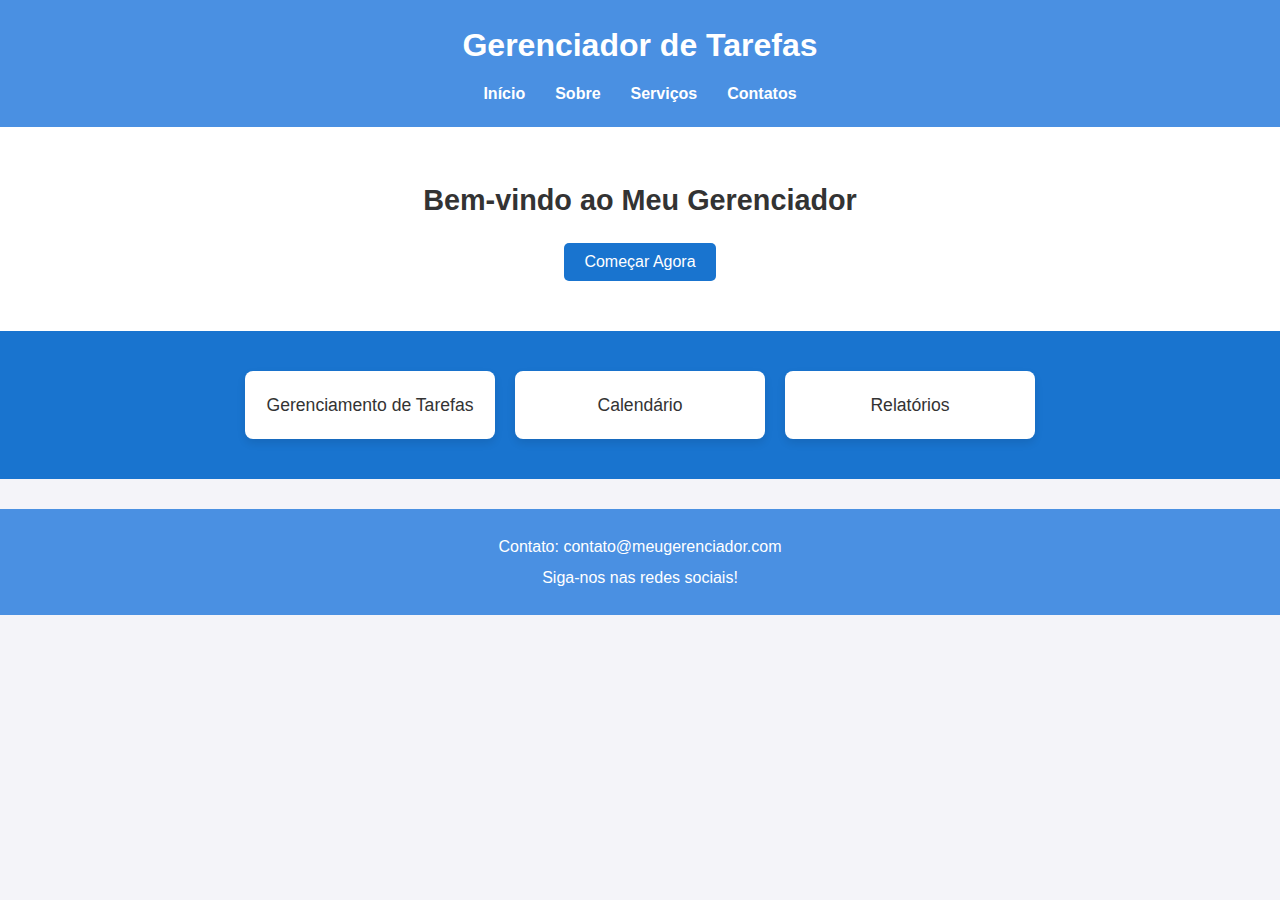
==== html/index.html @ 3a132156 "Add files via upload" ====
<!DOCTYPE html>
<html lang="en">

<head>
    <meta charset="UTF-8">
    <meta name="viewport" content="width=device-width, initial-scale=1,0">
    <title>Gerenciador de Tarefas</title>
    <link rel="stylesheet" href="..//css/style.css">
</head>

<body>
    <header>
        <h1>Gerenciador de Tarefas</h1>
        <nav>
            <ul>
                <li><a href="#">Início</a></li>
                <li><a href="#">Sobre</a></li>
                <li><a href="#">Serviços</a></li>
                <li><a href="#">Contatos</a></li>
            </ul>
        </nav>
    </header>
</body>
<section class="boas-vindas">
    <h2>Bem-vindo ao Meu Gerenciador</h2>
    <button>Começar Agora</button>
</section>
<section class="servicos">
    <section class="card">Gerenciamento de Tarefas</section>
    <section class="card">Calendário</section>
    <section class="card">Relatórios</section>
</section>
<footer>
    <p>Contato: contato@meugerenciador.com</p>
    <p>Siga-nos nas redes sociais!</p>
</footer>
</body>

</html>






</html>
---- css/style.css ----
* {
    margin: 0;
    padding: 0;
    box-sizing: border-box;
}

body {
    font-family: Arial, sans-serif;
    line-height: 1.6;
    color: #333;
    background-color: #f4f4f9;
}

header {
    background-color: #4a90e2;
    color: #fff;
    padding: 20px;
}

header h1 {
    text-align: center;
    font-size: 2em;
}

nav ul {
    display: flex;
    justify-content: center;
    list-style: none;
    margin-top: 10px;
}

nav ul li {
    margin: 0 15px;
}

nav ul li a {
    color: #fff;
    text-decoration: none;
    font-weight: bold;
    transition: color 0.3s ease;
}

nav ul li a:hover {
    color: #2817dc;
}

.boas-vindas {
    text-align: center;
    padding: 50px 20px;
    background-color: #ffffff;
}

.boas-vindas h2 {
    font-size: 1.8em;
    color: #333;
    margin-bottom: 20px;
}

.boas-vindas button {
    background-color: #1974cf;
    color: #fff;
    padding: 10px 20px;
    font-size: 1em;
    border: none;
    border-radius: 5px;
    cursor: pointer;
    transition: background-color 0.3s ease;
}

.boas-vindas button:hover {
    background-color: #357ab8;
}

/* Cards de Serviços */
.servicos {
    display: flex;
    flex-wrap: wrap;
    justify-content: center;
    gap: 20px;
    padding: 40px 20px;
    background-color: #1974cf;
}

.card {
    background-color: #ffffff;
    padding: 20px;
    transition: background-color 0.3s ease;
    width: 250px;
    box-shadow: 0px 4px 8px rgba(0, 0, 0, 0.1);
    border-radius: 8px;
    text-align: center;
    font-size: 1.1em;
}

.card:hover {
    box-shadow: 0px 8px 16px rgba(0, 0, 0, 0.2);
}

/* Rodapé */
footer {
    background-color: #4a90e2;
    color: #ffffff;
    text-align: center;
    padding: 20px;
    margin-top: 30px;
}

footer p {
    margin: 5px 0;
}

@media (max-width: 768px) {
    nav ul {
        flex-direction: column;
    }

    .boas-vindas {
        padding: 30px 10px;
    }

    .servicos {
        padding: 20px 10px;
    }

    .card {
        width: 90%;
    }
}

@media (max-width: 480px) {
    header h1 {
        font-size: 1.5em;
    }

    .boas-vindas h2 {
        font-size: 1.5em;
    }
}
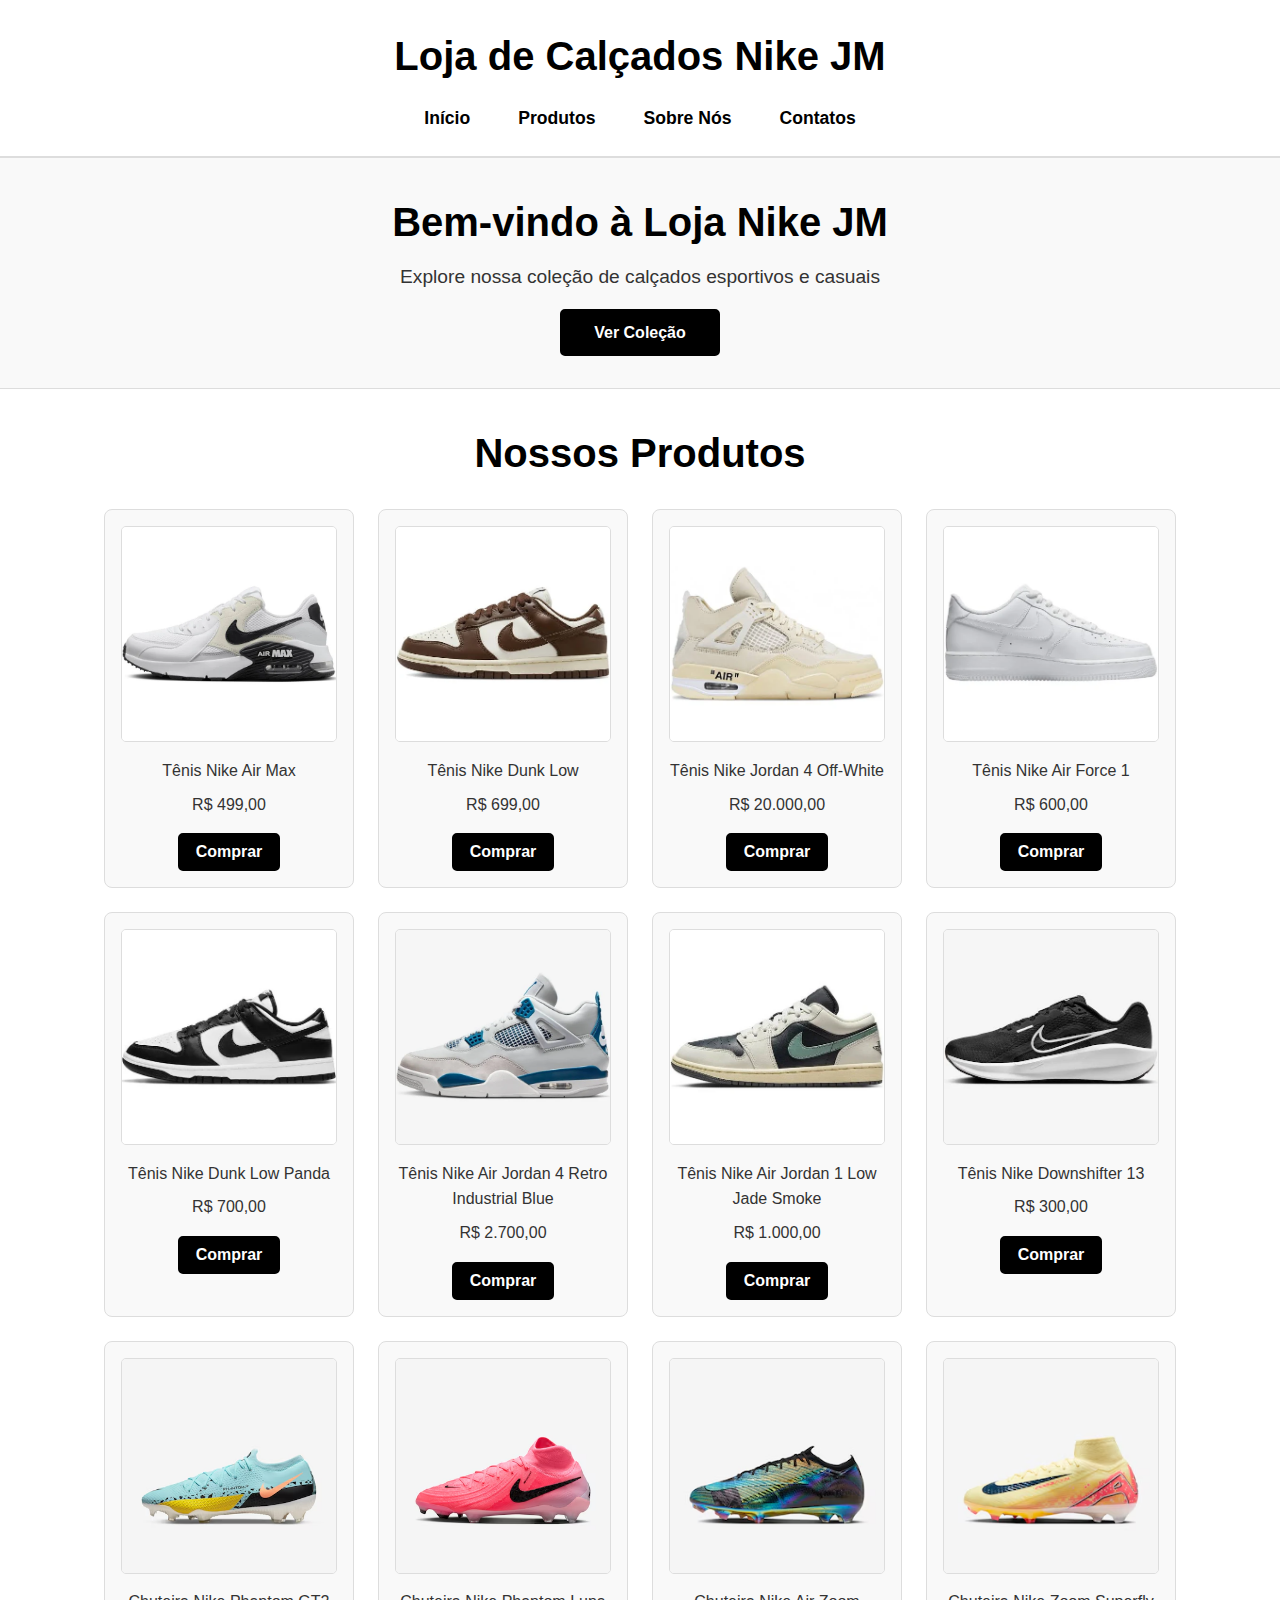
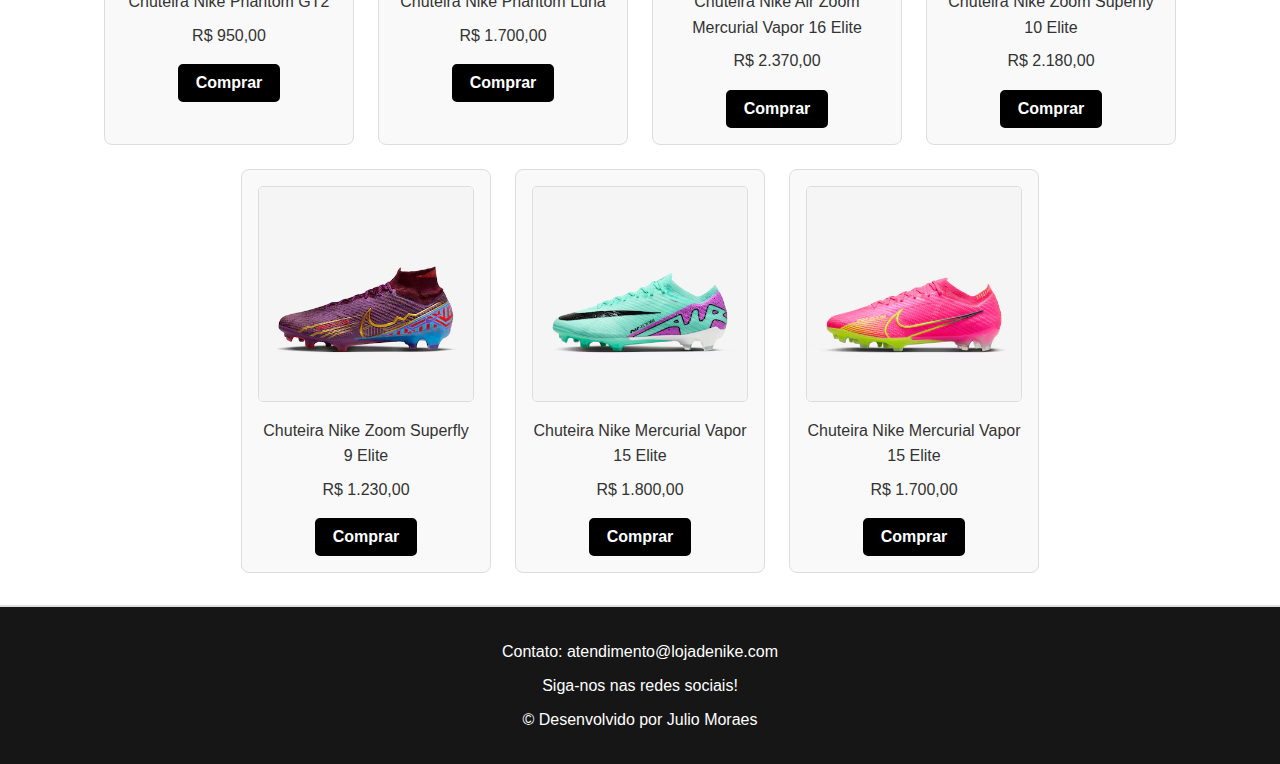
==== commit 10f39b89: "Add files via upload" ====
--- a/html/index.html
+++ b/html/index.html
@@ -1,46 +1,142 @@
 <!DOCTYPE html>
-<html lang="en">
+<html lang="pt">
 
 <head>
     <meta charset="UTF-8">
-    <meta name="viewport" content="width=device-width, initial-scale=1,0">
-    <title>Gerenciador de Tarefas</title>
+    <meta name="viewport" content="width=device-width, initial-scale=1.0">
+    <title>Loja de Calçados Nike</title>
     <link rel="stylesheet" href="..//css/style.css">
 </head>
 
 <body>
     <header>
-        <h1>Gerenciador de Tarefas</h1>
+        <h1>Loja de Calçados Nike JM</h1>
         <nav>
             <ul>
                 <li><a href="#">Início</a></li>
-                <li><a href="#">Sobre</a></li>
-                <li><a href="#">Serviços</a></li>
+                <li><a href="#">Produtos</a></li>
+                <li><a href="#">Sobre Nós</a></li>
                 <li><a href="#">Contatos</a></li>
             </ul>
         </nav>
     </header>
-</body>
-<section class="boas-vindas">
-    <h2>Bem-vindo ao Meu Gerenciador</h2>
-    <button>Começar Agora</button>
-</section>
-<section class="servicos">
-    <section class="card">Gerenciamento de Tarefas</section>
-    <section class="card">Calendário</section>
-    <section class="card">Relatórios</section>
-</section>
-<footer>
-    <p>Contato: contato@meugerenciador.com</p>
-    <p>Siga-nos nas redes sociais!</p>
-</footer>
-</body>
 
-</html>
+    <section class="boas-vindas">
+        <h2>Bem-vindo à Loja Nike JM</h2>
+        <p>Explore nossa coleção de calçados esportivos e casuais</p>
+        <button>Ver Coleção</button>
+    </section>
+
+    <section class="produtos">
+        <h2>Nossos Produtos</h2>
+        <section class="card-container">
+            <section class="card">
+                <img src="../img/shopping1.webp" alt="Tênis Nike 1">
+                <p>Tênis Nike Air Max</p>
+                <p>R$ 499,00</p>
+                <button>Comprar</button>
+            </section>
+            <section class="card">
+                <img src="../img/shopping2.webp" alt="Tênis Nike 2">
+                <p>Tênis Nike Dunk Low</p>
+                <p>R$ 699,00</p>
+                <button>Comprar</button>
+            </section>
+            <section class="card">
+                <img src="../img/shopping3.webp" alt="Tênis Nike 3">
+                <p>Tênis Nike Jordan 4 Off-White</p>
+                <p>R$ 20.000,00</p>
+                <button>Comprar</button>
+            </section>
+            <section class="card">
+                <img src="../img/shopping4.webp" alt="Tênis Nike 4">
+                <p>Tênis Nike Air Force 1</p>
+                <p>R$ 600,00</p>
+                <button>Comprar</button>
+            </section>
+            <section class="card">
+                <img src="../img/shopping5.webp" alt="Tênis Nike 5">
+                <p>Tênis Nike Dunk Low Panda</p>
+                <p>R$ 700,00</p>
+                <button>Comprar</button>
+            </section>
+            <section class="card">
+                <img src="../img/shopping6.webp" alt="Tênis Nike 6">
+                <p>Tênis Nike Air Jordan 4 Retro Industrial Blue</p>
+                <p>R$ 2.700,00</p>
+                <button>Comprar</button>
+            </section>
+            <section class="card">
+                <img src="../img/shopping7.webp" alt="Tênis Nike 7">
+                <p>Tênis Nike Air Jordan 1 Low Jade Smoke</p>
+                <p>R$ 1.000,00</p>
+                <button>Comprar</button>
+            </section>
+            <section class="card">
+                <img src="../img/shopping8.webp" alt="Tênis Nike 8">
+                <p>Tênis Nike Downshifter 13</p>
+                <p>R$ 300,00</p>
+                <button>Comprar</button>
+            </section>
 
 
 
+            <section class="card">
+                <img src="../img/chuteira1.avif" alt="Tênis Nike 9">
+                <p>Chuteira Nike Phantom GT2 </p>
+                <p>R$ 950,00</p>
+                <button>Comprar</button>
+            </section>
 
+            <section class="card">
+                <img src="../img/chuteira2.avif" alt="Tênis Nike 10">
+                <p>Chuteira Nike Phantom Luna </p>
+                <p>R$ 1.700,00</p>
+                <button>Comprar</button>
+            </section>
 
+            <section class="card">
+                <img src="../img/chuteira3.avif" alt="Tênis Nike 11">
+                <p>Chuteira Nike Air Zoom Mercurial Vapor 16 Elite</p>
+                <p>R$ 2.370,00</p>
+                <button>Comprar</button>
+            </section>
+
+            <section class="card">
+                <img src="../img/chuteira4.avif" alt="Tênis Nike 12">
+                <p>Chuteira Nike Zoom Superfly 10 Elite</p>
+                <p>R$ 2.180,00</p>
+                <button>Comprar</button>
+            </section>
+
+            <section class="card">
+                <img src="../img/chuteira5.avif" alt="Tênis Nike 13">
+                <p>Chuteira Nike Zoom Superfly 9 Elite</p>
+                <p>R$ 1.230,00</p>
+                <button>Comprar</button>
+            </section>
+
+            <section class="card">
+                <img src="../img/chuteira6.avif" alt="Tênis Nike 14">
+                <p>Chuteira Nike Mercurial Vapor 15 Elite</p>
+                <p>R$ 1.800,00</p>
+                <button>Comprar</button>
+            </section>
+
+            <section class="card">
+                <img src="../img/chuteira7.avif" alt="Tênis Nike 15">
+                <p>Chuteira Nike Mercurial Vapor 15 Elite</p>
+                <p>R$ 1.700,00</p>
+                <button>Comprar</button>
+            </section>
+        </section>
+    </section>
+
+    <footer>
+        <p>Contato: atendimento@lojadenike.com</p>
+        <p>Siga-nos nas redes sociais!</p>
+        <p>&copy Desenvolvido por Julio Moraes</p>
+    </footer>
+</body>
 
 </html>--- a/css/style.css
+++ b/css/style.css
@@ -6,133 +6,163 @@
 
 body {
     font-family: Arial, sans-serif;
+    color: #000;
+    background-color: #fff;
     line-height: 1.6;
-    color: #333;
-    background-color: #f4f4f9;
 }
 
 header {
-    background-color: #4a90e2;
-    color: #fff;
-    padding: 20px;
+    background-color: #ffffff; 
+    color: #000000; 
+    padding: 1.5rem 0;
+    text-align: center;
+    border-bottom: 2px solid #ddd;
 }
 
 header h1 {
-    text-align: center;
-    font-size: 2em;
+    font-size: 2.5rem;
 }
 
-nav ul {
+header nav ul {
+    list-style: none;
     display: flex;
     justify-content: center;
-    list-style: none;
-    margin-top: 10px;
+    margin-top: 1rem;
 }
 
-nav ul li {
-    margin: 0 15px;
+header nav ul li {
+    margin: 0 1.5rem;
 }
 
-nav ul li a {
-    color: #fff;
+header nav ul li a {
+    color: #000; 
     text-decoration: none;
     font-weight: bold;
-    transition: color 0.3s ease;
+    font-size: 1.1rem;
 }
 
-nav ul li a:hover {
-    color: #2817dc;
+header nav ul li a:hover {
+    color: #222222; 
 }
 
 .boas-vindas {
+    background-color: #f9f9f9;
+    padding: 2rem;
     text-align: center;
-    padding: 50px 20px;
-    background-color: #ffffff;
+    border-bottom: 1px solid #ddd;
 }
 
 .boas-vindas h2 {
-    font-size: 1.8em;
+    font-size: 2.5rem;
+    color: #000;
+    margin-bottom: 0.5rem;
+}
+
+.boas-vindas p {
+    margin-bottom: 1rem;
+    font-size: 1.2rem;
     color: #333;
-    margin-bottom: 20px;
 }
 
 .boas-vindas button {
-    background-color: #1974cf;
+    background-color: #000;
     color: #fff;
-    padding: 10px 20px;
-    font-size: 1em;
-    border: none;
+    padding: 0.8rem 2rem;
+    border: 2px solid #000;
     border-radius: 5px;
     cursor: pointer;
-    transition: background-color 0.3s ease;
+    font-size: 1rem;
+    font-weight: bold;
 }
 
 .boas-vindas button:hover {
-    background-color: #357ab8;
+    background-color: #333;
+    color: #fff;
 }
 
-/* Cards de Serviços */
-.servicos {
+.produtos {
+    padding: 2rem;
+    text-align: center;
+    background-color: #fff;
+}
+
+.produtos h2 {
+    font-size: 2.5rem;
+    color: #000000;
+    margin-bottom: 1.5rem;
+}
+
+.card-container {
     display: flex;
     flex-wrap: wrap;
     justify-content: center;
-    gap: 20px;
-    padding: 40px 20px;
-    background-color: #1974cf;
+    gap: 1.5rem;
 }
 
 .card {
-    background-color: #ffffff;
-    padding: 20px;
-    transition: background-color 0.3s ease;
+    background-color: #f9f9f9;
+    border: 1px solid #ddd;
+    border-radius: 8px;
     width: 250px;
-    box-shadow: 0px 4px 8px rgba(0, 0, 0, 0.1);
-    border-radius: 8px;
+    padding: 1rem;
     text-align: center;
-    font-size: 1.1em;
 }
 
-.card:hover {
-    box-shadow: 0px 8px 16px rgba(0, 0, 0, 0.2);
+.card img {
+    width: 100%;
+    height: auto;
+    border-radius: 5px;
+    border: 1px solid #ddd;
 }
 
-/* Rodapé */
+.card p {
+    margin: 0.5rem 0;
+    color: #333;
+}
+
+.card button {
+    background-color: #000;
+    color: #fff;
+    padding: 0.5rem 1rem;
+    border: 2px solid #000;
+    border-radius: 5px;
+    cursor: pointer;
+    font-size: 1rem;
+    font-weight: bold;
+    margin-top: 0.5rem;
+}
+
+.card button:hover {
+    background-color: #333;
+    color: #fff;
+}
+
+/* Footer */
 footer {
-    background-color: #4a90e2;
+    background-color: #161616;
     color: #ffffff;
     text-align: center;
-    padding: 20px;
-    margin-top: 30px;
+    padding: 1.5rem 0;
+    border-top: 2px solid #ddd;
 }
 
 footer p {
-    margin: 5px 0;
+    margin: 0.5rem 0;
+    color: #ffffff;
 }
 
+/* Responsividade */
 @media (max-width: 768px) {
-    nav ul {
+    header nav ul {
         flex-direction: column;
     }
 
-    .boas-vindas {
-        padding: 30px 10px;
+    .card-container {
+        flex-direction: column;
+        align-items: center;
     }
 
-    .servicos {
-        padding: 20px 10px;
-    }
-
-    .card {
-        width: 90%;
+    .boas-vindas, .produtos, footer {
+        padding: 1rem;
     }
 }
-
-@media (max-width: 480px) {
-    header h1 {
-        font-size: 1.5em;
-    }
-
-    .boas-vindas h2 {
-        font-size: 1.5em;
-    }
-}
